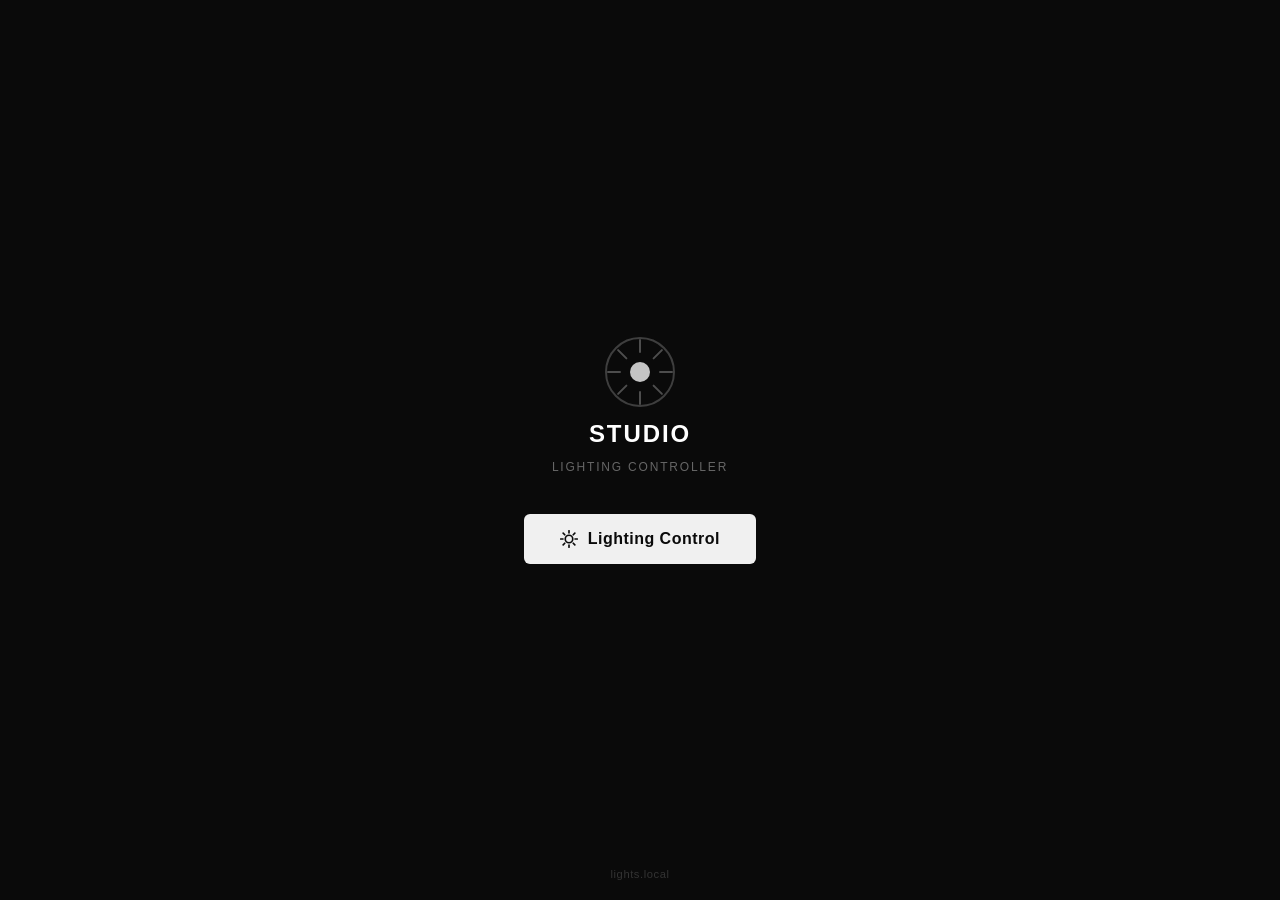
==== landing/index.html @ 67933c83 "Add Makefile and update scripts Introduce Makefile for build automation, update README with setup in" ====
<!DOCTYPE html>
<html lang="en">
<head>
  <meta charset="UTF-8" />
  <meta name="viewport" content="width=device-width, initial-scale=1.0" />
  <title>Studio Lighting</title>
  <style>
    *, *::before, *::after { box-sizing: border-box; margin: 0; padding: 0; }

    body {
      min-height: 100dvh;
      display: flex;
      flex-direction: column;
      align-items: center;
      justify-content: center;
      gap: 2.5rem;
      background: #0a0a0a;
      color: #f0f0f0;
      font-family: -apple-system, BlinkMacSystemFont, "Segoe UI", sans-serif;
      padding: 2rem;
    }

    .logo {
      display: flex;
      flex-direction: column;
      align-items: center;
      gap: 0.75rem;
      user-select: none;
    }

    .logo-icon {
      width: 72px;
      height: 72px;
      opacity: 0.9;
    }

    .logo-name {
      font-size: 1.5rem;
      font-weight: 600;
      letter-spacing: 0.08em;
      text-transform: uppercase;
      color: #ffffff;
    }

    .logo-sub {
      font-size: 0.75rem;
      letter-spacing: 0.15em;
      text-transform: uppercase;
      color: #666;
    }

    .btn {
      display: inline-flex;
      align-items: center;
      gap: 0.6rem;
      padding: 1rem 2.25rem;
      background: #f0f0f0;
      color: #0a0a0a;
      border: none;
      border-radius: 6px;
      font-size: 1rem;
      font-weight: 600;
      letter-spacing: 0.03em;
      text-decoration: none;
      cursor: pointer;
      transition: background 0.15s, transform 0.1s;
      -webkit-tap-highlight-color: transparent;
    }

    .btn:hover  { background: #ffffff; }
    .btn:active { transform: scale(0.97); }

    .btn svg {
      width: 18px;
      height: 18px;
      flex-shrink: 0;
    }

    footer {
      position: fixed;
      bottom: 1.25rem;
      font-size: 0.7rem;
      color: #333;
      letter-spacing: 0.05em;
    }
  </style>
</head>
<body>

  <div class="logo">
    <!-- Replace with your studio logo image:
         <img src="logo.png" alt="Studio logo" class="logo-icon" />
    -->
    <svg class="logo-icon" viewBox="0 0 72 72" fill="none" xmlns="http://www.w3.org/2000/svg" aria-hidden="true">
      <circle cx="36" cy="36" r="34" stroke="#444" stroke-width="2"/>
      <circle cx="36" cy="36" r="10" fill="#f0f0f0" opacity="0.9"/>
      <line x1="36" y1="4"  x2="36" y2="16" stroke="#555" stroke-width="2" stroke-linecap="round"/>
      <line x1="36" y1="56" x2="36" y2="68" stroke="#555" stroke-width="2" stroke-linecap="round"/>
      <line x1="4"  y1="36" x2="16" y2="36" stroke="#555" stroke-width="2" stroke-linecap="round"/>
      <line x1="56" y1="36" x2="68" y2="36" stroke="#555" stroke-width="2" stroke-linecap="round"/>
      <line x1="14.1" y1="14.1" x2="22.4" y2="22.4" stroke="#555" stroke-width="2" stroke-linecap="round"/>
      <line x1="49.6" y1="49.6" x2="57.9" y2="57.9" stroke="#555" stroke-width="2" stroke-linecap="round"/>
      <line x1="57.9" y1="14.1" x2="49.6" y2="22.4" stroke="#555" stroke-width="2" stroke-linecap="round"/>
      <line x1="22.4" y1="49.6" x2="14.1" y2="57.9" stroke="#555" stroke-width="2" stroke-linecap="round"/>
    </svg>
    <span class="logo-name">Studio</span>
    <span class="logo-sub">Lighting Controller</span>
  </div>

  <a class="btn" href="__QLC_URL__">
    <svg viewBox="0 0 24 24" fill="none" stroke="currentColor" stroke-width="2.2"
         stroke-linecap="round" stroke-linejoin="round" aria-hidden="true">
      <circle cx="12" cy="12" r="5"/>
      <path d="M12 1v3M12 20v3M4.22 4.22l2.12 2.12M17.66 17.66l2.12 2.12
               M1 12h3M20 12h3M4.22 19.78l2.12-2.12M17.66 6.34l2.12-2.12"/>
    </svg>
    Lighting Control
  </a>

  <footer>lights.local</footer>

</body>
</html>
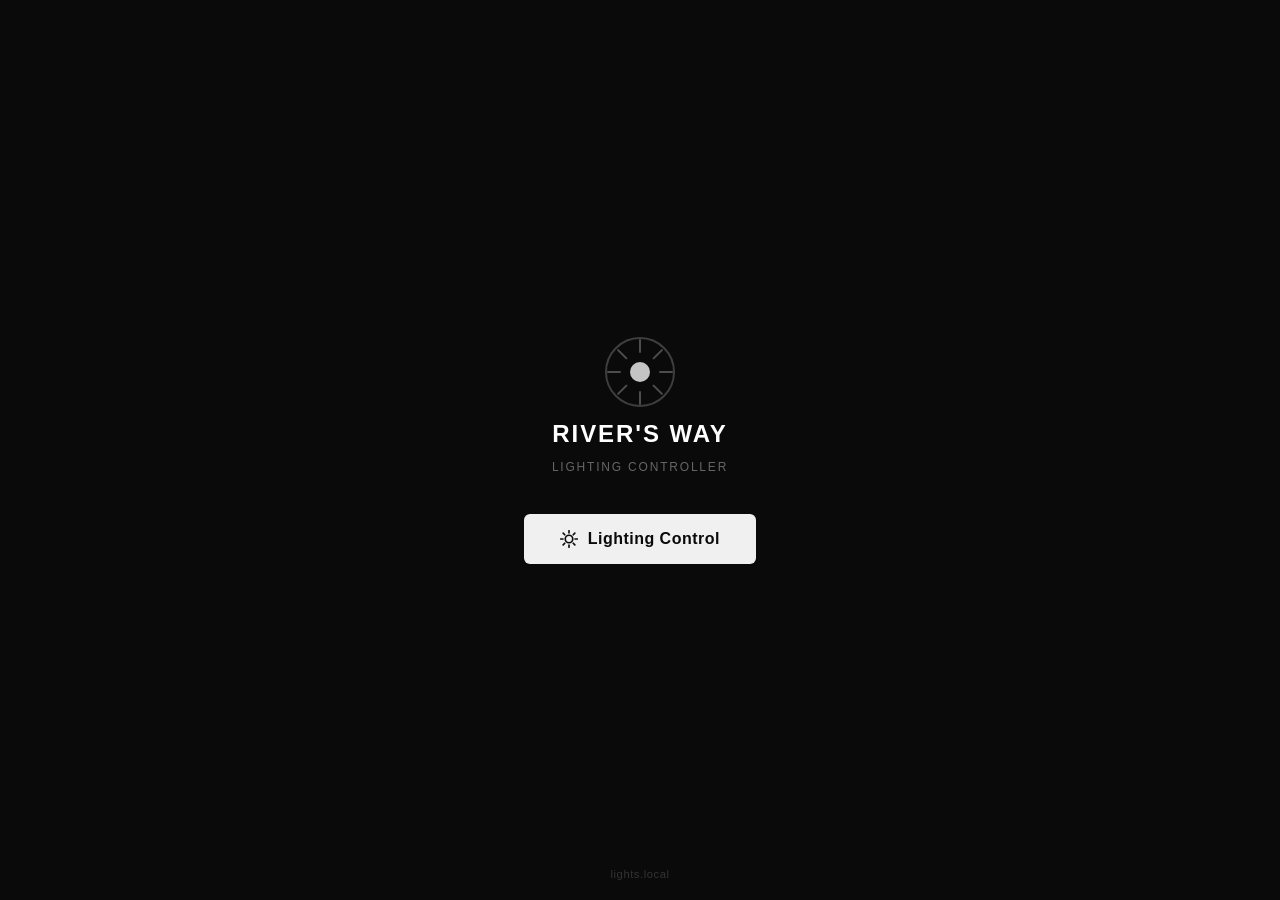
==== commit e55835e4: "Update landing page title and logo Change page title to 'River's Way Lighting' and update logo text " ====
--- a/landing/index.html
+++ b/landing/index.html
@@ -3,7 +3,7 @@
 <head>
   <meta charset="UTF-8" />
   <meta name="viewport" content="width=device-width, initial-scale=1.0" />
-  <title>Studio Lighting</title>
+  <title>River's Way Lighting</title>
   <style>
     *, *::before, *::after { box-sizing: border-box; margin: 0; padding: 0; }
 
@@ -103,7 +103,7 @@
       <line x1="57.9" y1="14.1" x2="49.6" y2="22.4" stroke="#555" stroke-width="2" stroke-linecap="round"/>
       <line x1="22.4" y1="49.6" x2="14.1" y2="57.9" stroke="#555" stroke-width="2" stroke-linecap="round"/>
     </svg>
-    <span class="logo-name">Studio</span>
+    <span class="logo-name">River's Way</span>
     <span class="logo-sub">Lighting Controller</span>
   </div>
 
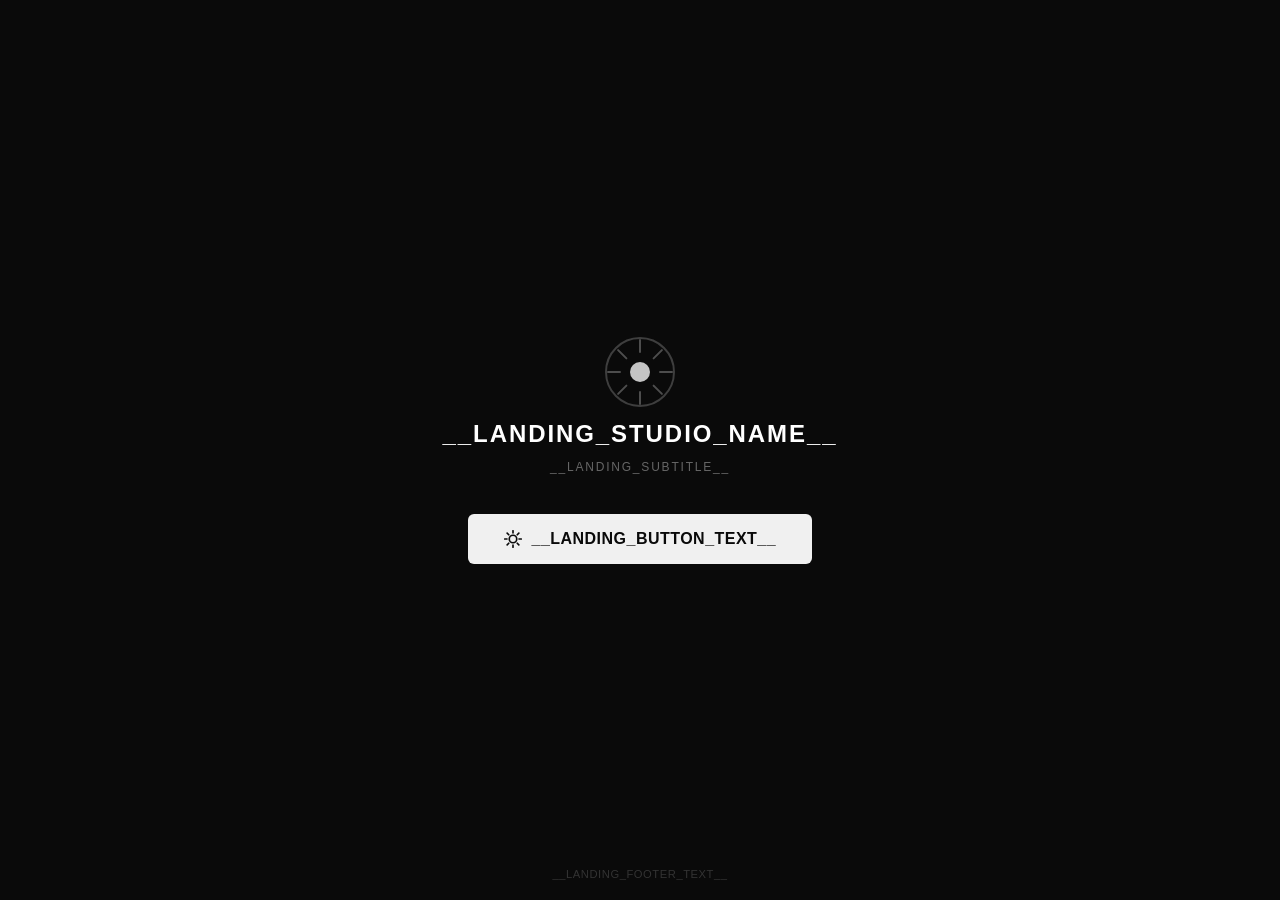
==== commit bb78c90f: "feat: Make landing page branding configurable via environment variables Removed hardcoded 'River's W" ====
--- a/landing/index.html
+++ b/landing/index.html
@@ -3,7 +3,7 @@
 <head>
   <meta charset="UTF-8" />
   <meta name="viewport" content="width=device-width, initial-scale=1.0" />
-  <title>River's Way Lighting</title>
+  <title>__LANDING_TITLE__</title>
   <style>
     *, *::before, *::after { box-sizing: border-box; margin: 0; padding: 0; }
 
@@ -103,8 +103,8 @@
       <line x1="57.9" y1="14.1" x2="49.6" y2="22.4" stroke="#555" stroke-width="2" stroke-linecap="round"/>
       <line x1="22.4" y1="49.6" x2="14.1" y2="57.9" stroke="#555" stroke-width="2" stroke-linecap="round"/>
     </svg>
-    <span class="logo-name">River's Way</span>
-    <span class="logo-sub">Lighting Controller</span>
+    <span class="logo-name">__LANDING_STUDIO_NAME__</span>
+    <span class="logo-sub">__LANDING_SUBTITLE__</span>
   </div>
 
   <a class="btn" href="__QLC_URL__">
@@ -114,10 +114,10 @@
       <path d="M12 1v3M12 20v3M4.22 4.22l2.12 2.12M17.66 17.66l2.12 2.12
                M1 12h3M20 12h3M4.22 19.78l2.12-2.12M17.66 6.34l2.12-2.12"/>
     </svg>
-    Lighting Control
+    __LANDING_BUTTON_TEXT__
   </a>
 
-  <footer>lights.local</footer>
+  <footer>__LANDING_FOOTER_TEXT__</footer>
 
 </body>
 </html>
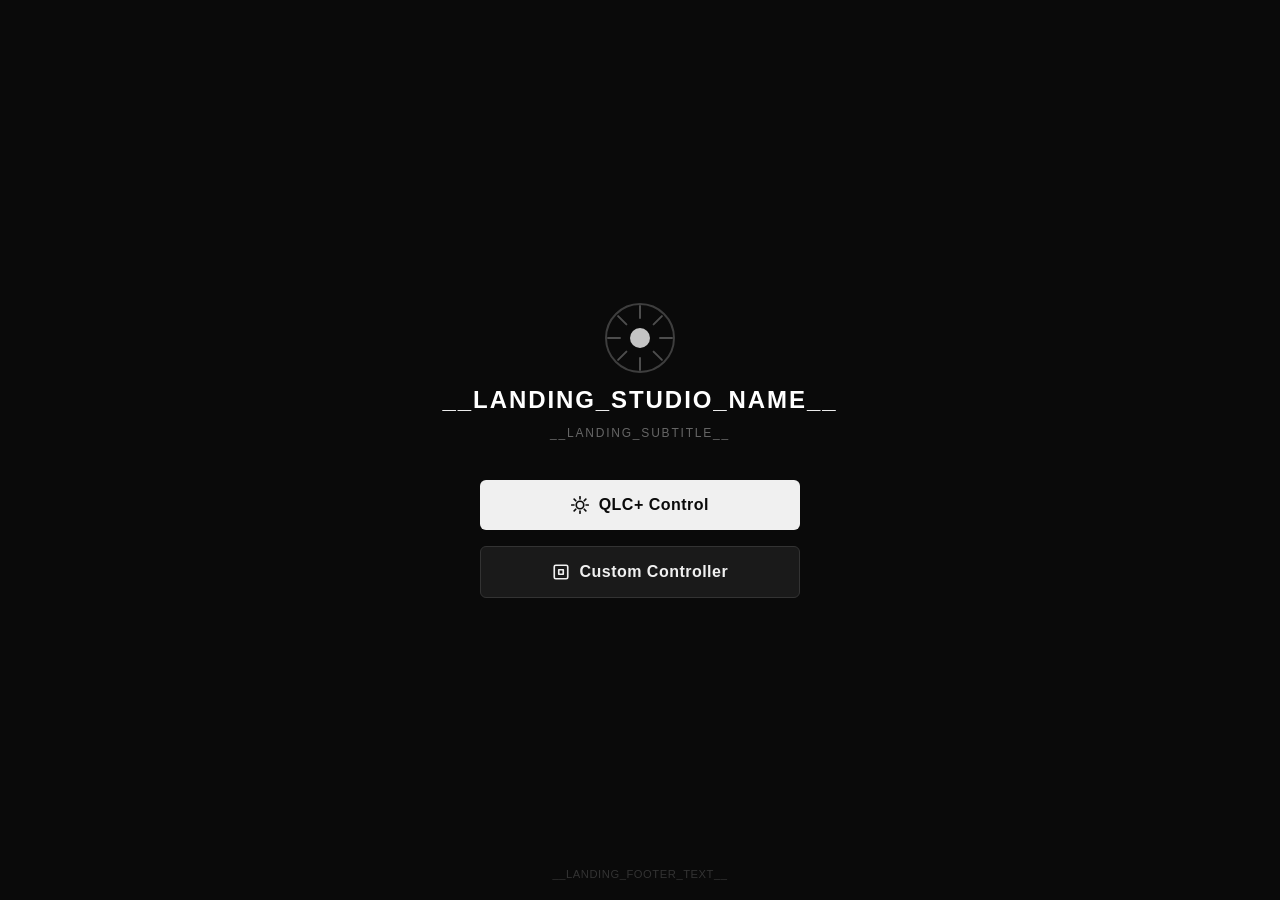
==== commit 21e2f138: "feat: add env-sync command and update landing page - Add env-sync command to sync local .env to Pi -" ====
--- a/landing/index.html
+++ b/landing/index.html
@@ -49,9 +49,18 @@
       color: #666;
     }
 
+    .buttons {
+      display: flex;
+      flex-direction: column;
+      gap: 1rem;
+      width: 100%;
+      max-width: 320px;
+    }
+
     .btn {
       display: inline-flex;
       align-items: center;
+      justify-content: center;
       gap: 0.6rem;
       padding: 1rem 2.25rem;
       background: #f0f0f0;
@@ -74,6 +83,17 @@
       width: 18px;
       height: 18px;
       flex-shrink: 0;
+    }
+
+    .btn-secondary {
+      background: #1a1a1a;
+      color: #f0f0f0;
+      border: 1px solid #333;
+    }
+
+    .btn-secondary:hover {
+      background: #222;
+      border-color: #444;
     }
 
     footer {
@@ -107,15 +127,26 @@
     <span class="logo-sub">__LANDING_SUBTITLE__</span>
   </div>
 
-  <a class="btn" href="__QLC_URL__">
-    <svg viewBox="0 0 24 24" fill="none" stroke="currentColor" stroke-width="2.2"
-         stroke-linecap="round" stroke-linejoin="round" aria-hidden="true">
-      <circle cx="12" cy="12" r="5"/>
-      <path d="M12 1v3M12 20v3M4.22 4.22l2.12 2.12M17.66 17.66l2.12 2.12
-               M1 12h3M20 12h3M4.22 19.78l2.12-2.12M17.66 6.34l2.12-2.12"/>
-    </svg>
-    __LANDING_BUTTON_TEXT__
-  </a>
+  <div class="buttons">
+    <a class="btn" href="http://localhost:9999">
+      <svg viewBox="0 0 24 24" fill="none" stroke="currentColor" stroke-width="2.2"
+           stroke-linecap="round" stroke-linejoin="round" aria-hidden="true">
+        <circle cx="12" cy="12" r="5"/>
+        <path d="M12 1v3M12 20v3M4.22 4.22l2.12 2.12M17.66 17.66l2.12 2.12
+                 M1 12h3M20 12h3M4.22 19.78l2.12-2.12M17.66 6.34l2.12-2.12"/>
+      </svg>
+      QLC+ Control
+    </a>
+
+    <a class="btn btn-secondary" href="http://localhost:5000">
+      <svg viewBox="0 0 24 24" fill="none" stroke="currentColor" stroke-width="2.2"
+           stroke-linecap="round" stroke-linejoin="round" aria-hidden="true">
+        <rect x="3" y="3" width="18" height="18" rx="2"/>
+        <path d="M9 9h6v6H9z"/>
+      </svg>
+      Custom Controller
+    </a>
+  </div>
 
   <footer>__LANDING_FOOTER_TEXT__</footer>
 
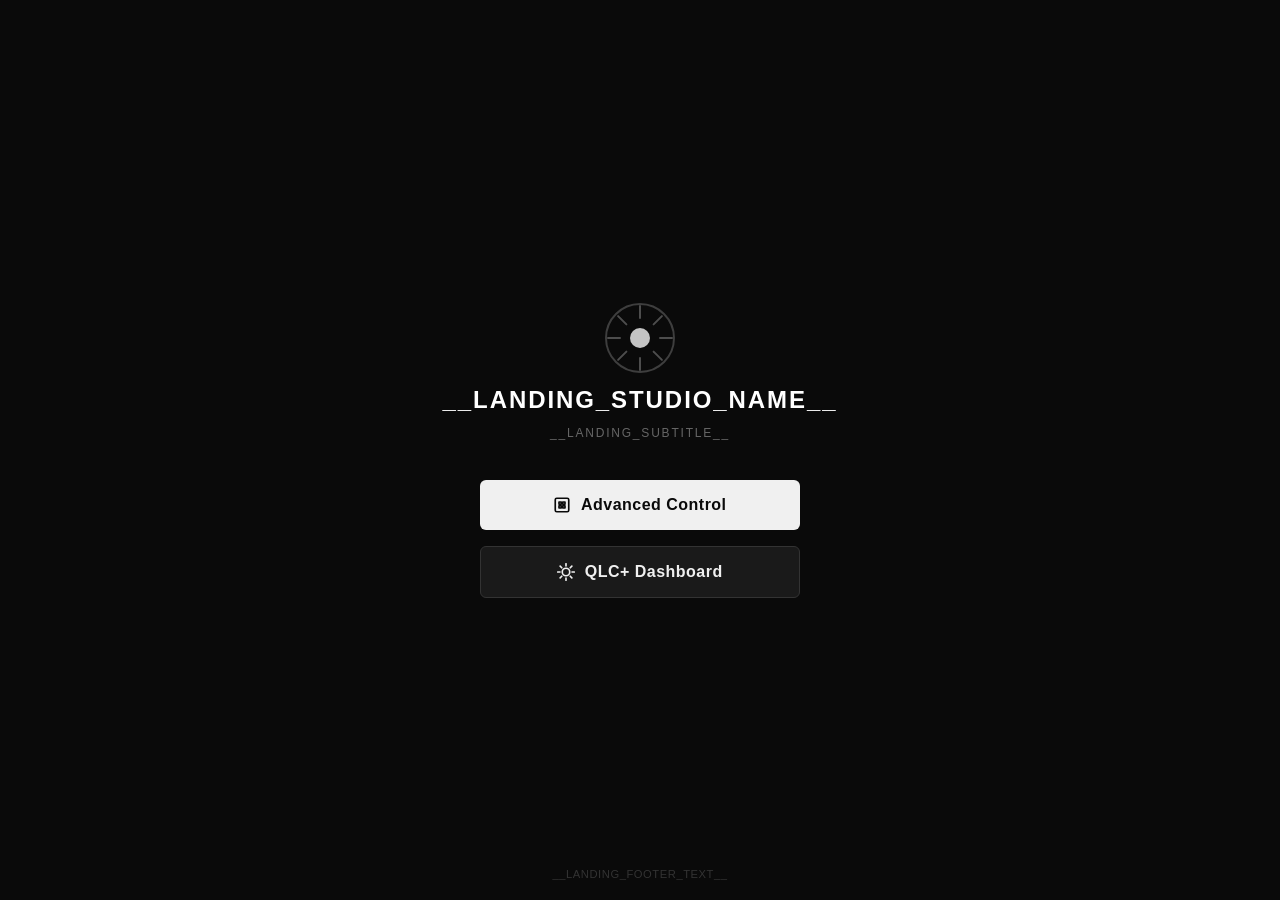
==== commit 98aa8b5c: "Update deployment configs and scripts Refactor URL management, template substitution, XML updates, a" ====
--- a/landing/index.html
+++ b/landing/index.html
@@ -128,23 +128,23 @@
   </div>
 
   <div class="buttons">
-    <a class="btn" href="http://localhost:9999">
+    <a class="btn" href="__CONTROL_URL__">
+      <svg viewBox="0 0 24 24" fill="none" stroke="currentColor" stroke-width="2.2"
+           stroke-linecap="round" stroke-linejoin="round" aria-hidden="true">
+        <rect x="3" y="3" width="18" height="18" rx="2"/>
+        <path d="M8 8h3v3H8zM13 8h3v3h-3zM8 13h3v3H8zM13 13h3v3h-3z"/>
+      </svg>
+      Advanced Control
+    </a>
+
+    <a class="btn btn-secondary" href="__QLC_URL__">
       <svg viewBox="0 0 24 24" fill="none" stroke="currentColor" stroke-width="2.2"
            stroke-linecap="round" stroke-linejoin="round" aria-hidden="true">
         <circle cx="12" cy="12" r="5"/>
         <path d="M12 1v3M12 20v3M4.22 4.22l2.12 2.12M17.66 17.66l2.12 2.12
                  M1 12h3M20 12h3M4.22 19.78l2.12-2.12M17.66 6.34l2.12-2.12"/>
       </svg>
-      QLC+ Control
-    </a>
-
-    <a class="btn btn-secondary" href="http://localhost:5000">
-      <svg viewBox="0 0 24 24" fill="none" stroke="currentColor" stroke-width="2.2"
-           stroke-linecap="round" stroke-linejoin="round" aria-hidden="true">
-        <rect x="3" y="3" width="18" height="18" rx="2"/>
-        <path d="M9 9h6v6H9z"/>
-      </svg>
-      Custom Controller
+      QLC+ Dashboard
     </a>
   </div>
 
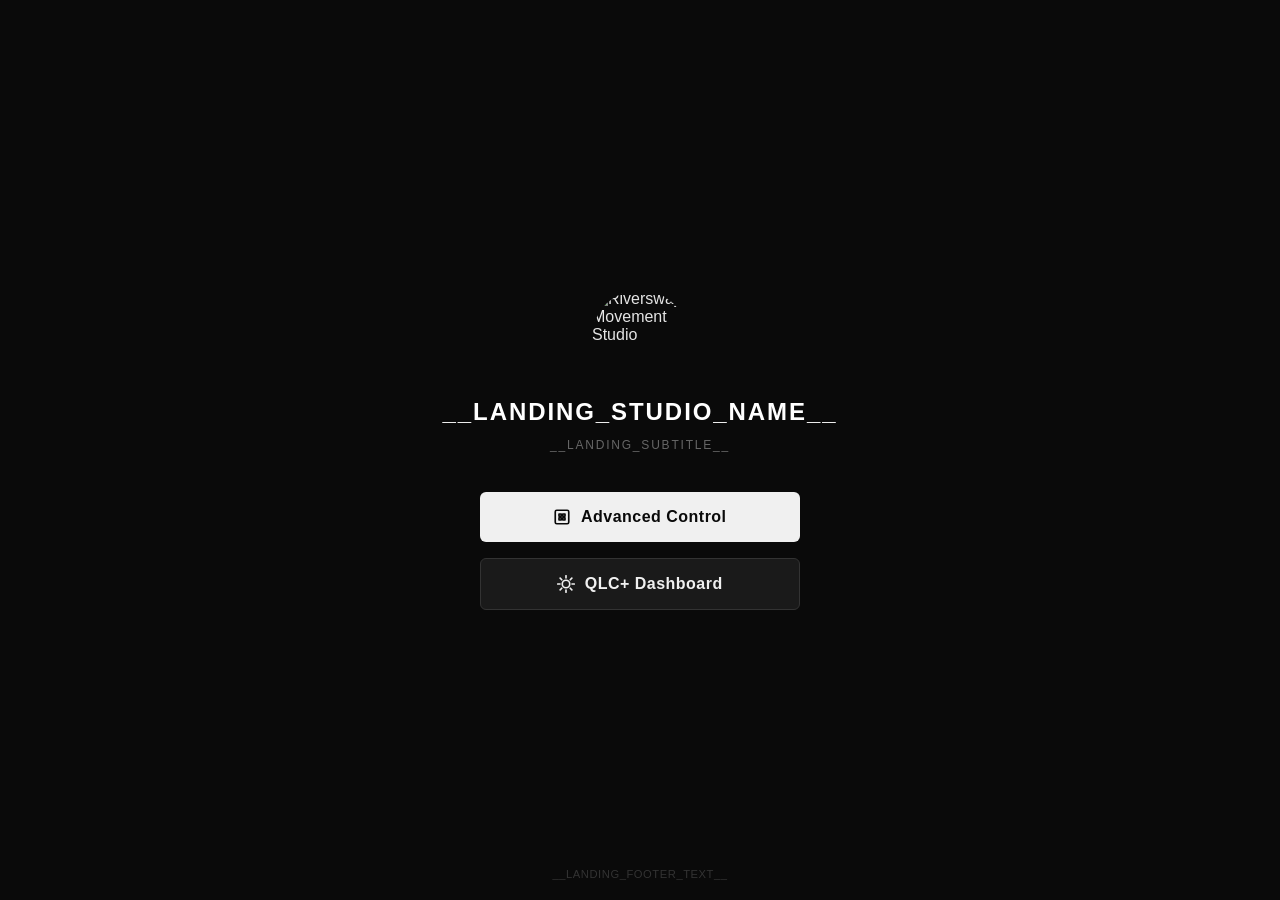
==== commit 79b5c02e: "feat: custom branding, Tailscale docs, workspace v4 conversion, SEO fixes Branding: - Add /logo endp" ====
--- a/landing/index.html
+++ b/landing/index.html
@@ -29,9 +29,11 @@
     }
 
     .logo-icon {
-      width: 72px;
-      height: 72px;
-      opacity: 0.9;
+      width: 96px;
+      height: 96px;
+      border-radius: 50%;
+      object-fit: cover;
+      opacity: 0.95;
     }
 
     .logo-name {
@@ -108,21 +110,7 @@
 <body>
 
   <div class="logo">
-    <!-- Replace with your studio logo image:
-         <img src="logo.png" alt="Studio logo" class="logo-icon" />
-    -->
-    <svg class="logo-icon" viewBox="0 0 72 72" fill="none" xmlns="http://www.w3.org/2000/svg" aria-hidden="true">
-      <circle cx="36" cy="36" r="34" stroke="#444" stroke-width="2"/>
-      <circle cx="36" cy="36" r="10" fill="#f0f0f0" opacity="0.9"/>
-      <line x1="36" y1="4"  x2="36" y2="16" stroke="#555" stroke-width="2" stroke-linecap="round"/>
-      <line x1="36" y1="56" x2="36" y2="68" stroke="#555" stroke-width="2" stroke-linecap="round"/>
-      <line x1="4"  y1="36" x2="16" y2="36" stroke="#555" stroke-width="2" stroke-linecap="round"/>
-      <line x1="56" y1="36" x2="68" y2="36" stroke="#555" stroke-width="2" stroke-linecap="round"/>
-      <line x1="14.1" y1="14.1" x2="22.4" y2="22.4" stroke="#555" stroke-width="2" stroke-linecap="round"/>
-      <line x1="49.6" y1="49.6" x2="57.9" y2="57.9" stroke="#555" stroke-width="2" stroke-linecap="round"/>
-      <line x1="57.9" y1="14.1" x2="49.6" y2="22.4" stroke="#555" stroke-width="2" stroke-linecap="round"/>
-      <line x1="22.4" y1="49.6" x2="14.1" y2="57.9" stroke="#555" stroke-width="2" stroke-linecap="round"/>
-    </svg>
+    <img src="logo.webp" alt="Riversway Movement Studio" class="logo-icon" />
     <span class="logo-name">__LANDING_STUDIO_NAME__</span>
     <span class="logo-sub">__LANDING_SUBTITLE__</span>
   </div>
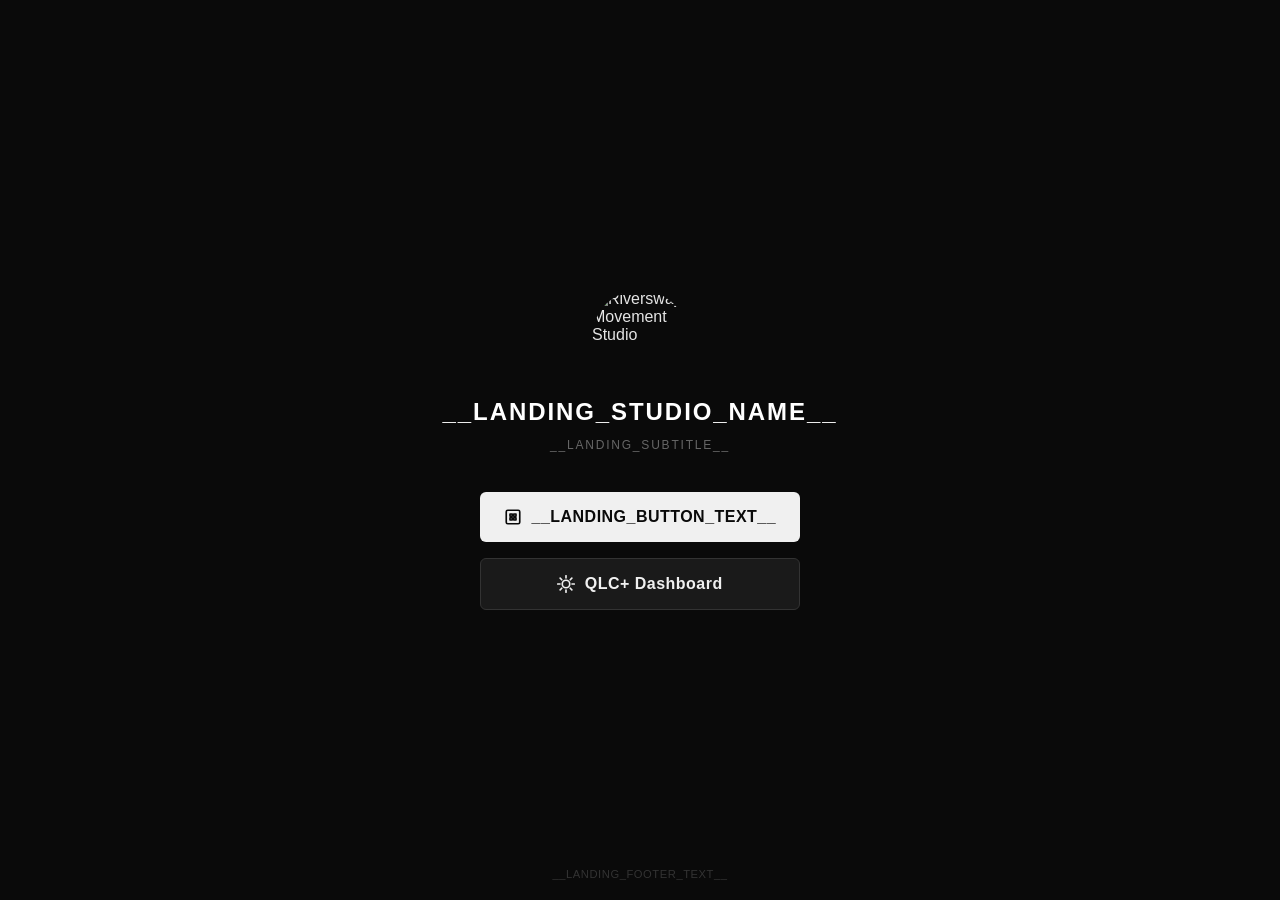
==== commit 8072c027: "security: apply quick-win hardening from audit - Restrict CORS to known origins (lights.local, Tails" ====
--- a/landing/index.html
+++ b/landing/index.html
@@ -116,16 +116,16 @@
   </div>
 
   <div class="buttons">
-    <a class="btn" href="__CONTROL_URL__">
+    <a class="btn" id="controlLink" href="/control/">
       <svg viewBox="0 0 24 24" fill="none" stroke="currentColor" stroke-width="2.2"
            stroke-linecap="round" stroke-linejoin="round" aria-hidden="true">
         <rect x="3" y="3" width="18" height="18" rx="2"/>
         <path d="M8 8h3v3H8zM13 8h3v3h-3zM8 13h3v3H8zM13 13h3v3h-3z"/>
       </svg>
-      Advanced Control
+      __LANDING_BUTTON_TEXT__
     </a>
 
-    <a class="btn btn-secondary" href="__QLC_URL__">
+    <a class="btn btn-secondary" id="qlcLink" href="/qlc/">
       <svg viewBox="0 0 24 24" fill="none" stroke="currentColor" stroke-width="2.2"
            stroke-linecap="round" stroke-linejoin="round" aria-hidden="true">
         <circle cx="12" cy="12" r="5"/>
@@ -136,6 +136,17 @@
     </a>
   </div>
 
+  <script>
+    // Resolve links based on current origin so they work from lights.local,
+    // Tailscale, or any IP — no hardcoded hostnames needed.
+    (function() {
+      var host = location.hostname;
+      var proto = location.protocol;
+      document.getElementById('controlLink').href = proto + '//' + host + ':__CONTROL_PORT__/';
+      document.getElementById('qlcLink').href = proto + '//' + host + ':__QLC_PORT__/';
+    })();
+  </script>
+
   <footer>__LANDING_FOOTER_TEXT__</footer>
 
 </body>
